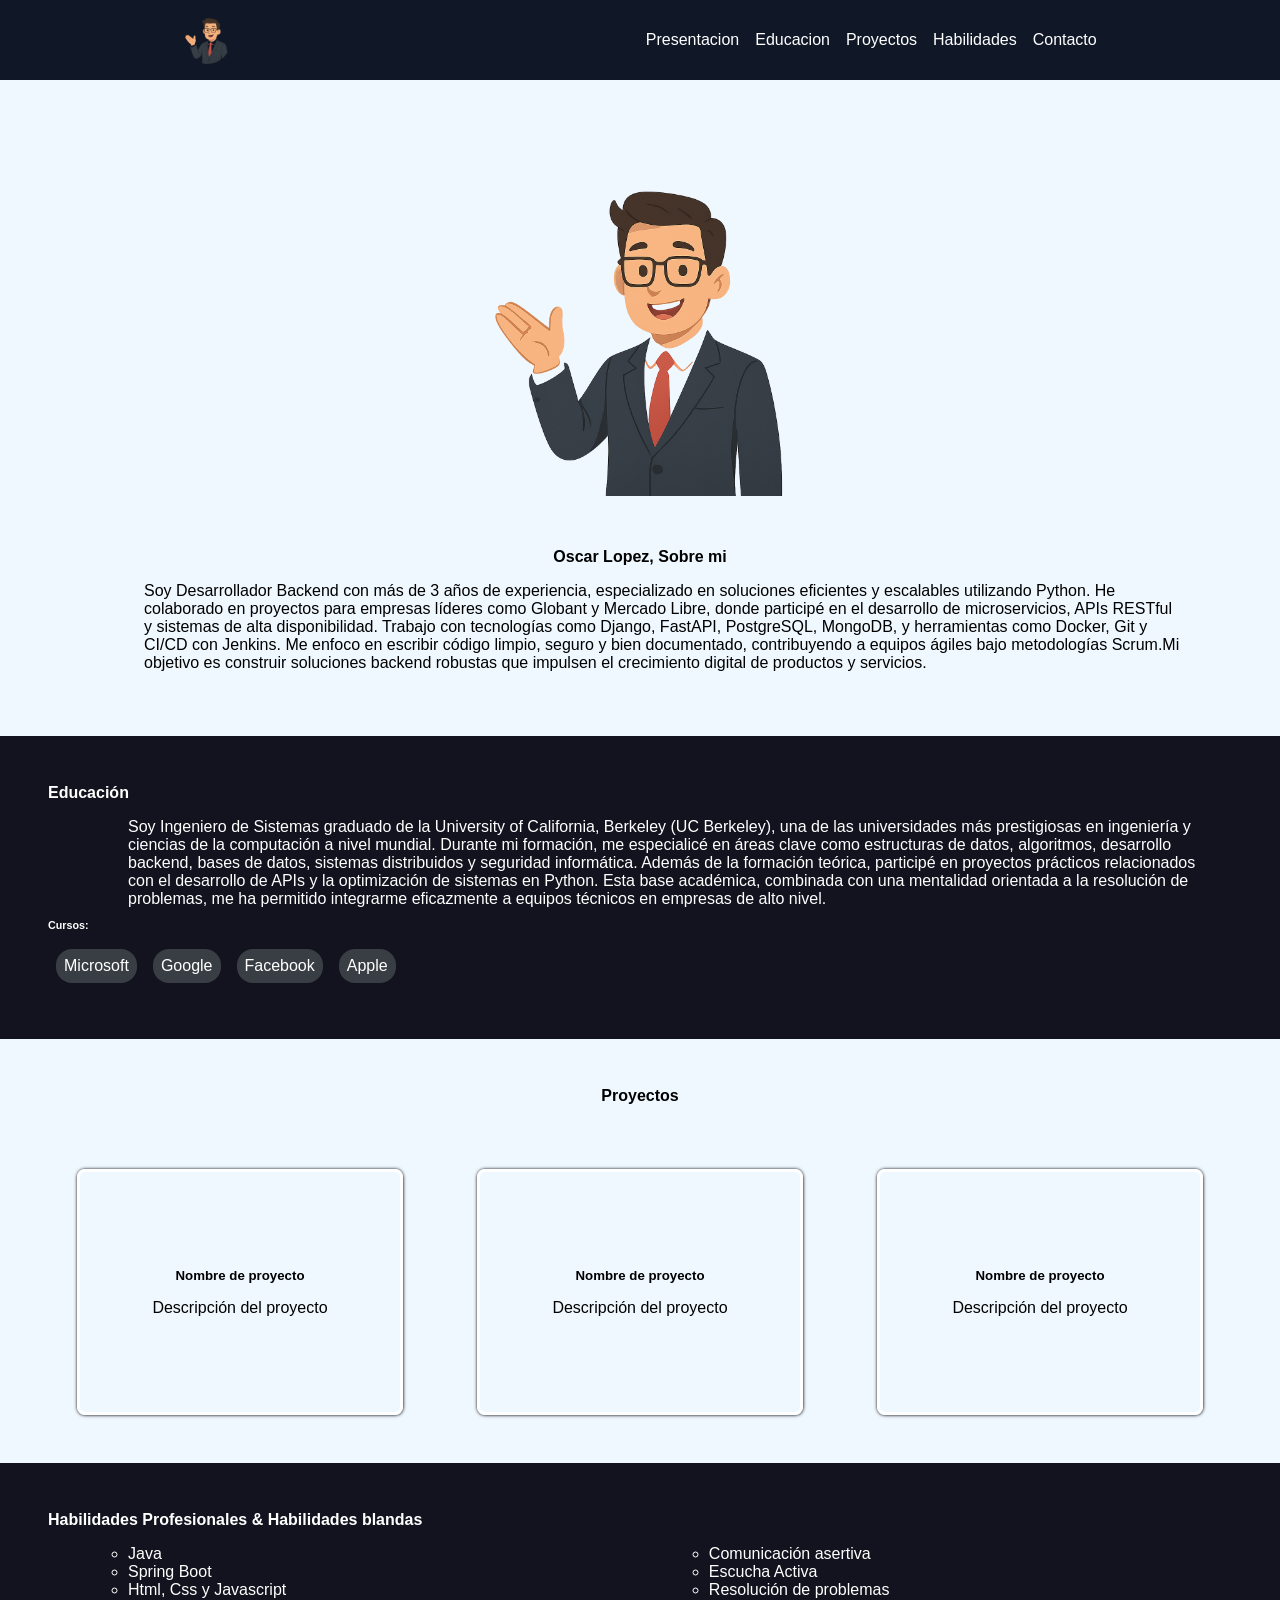
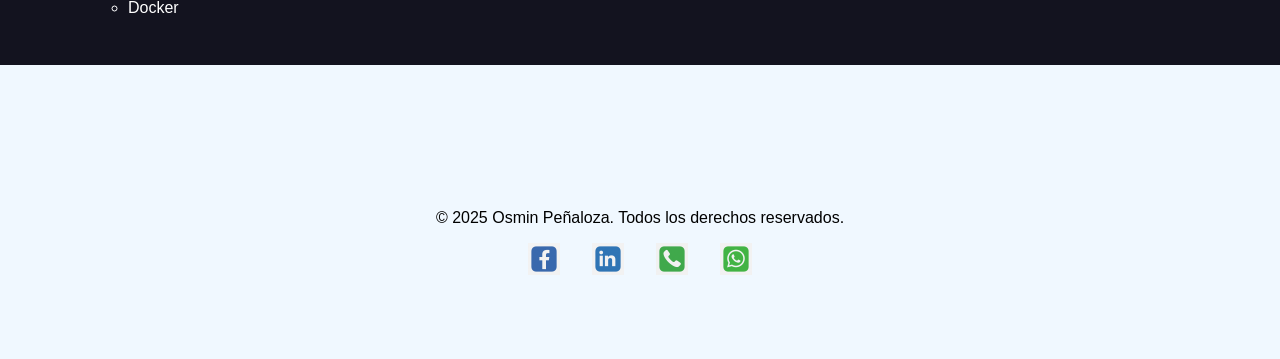
==== index.html @ 432be04a "Cambios" ====
<!DOCTYPE html>
<html lang="en">
<head>
    <meta charset="UTF-8">
    <meta name="viewport" content="width=device-width, initial-scale=1.0">
    <title>Person</title>
    <link rel="stylesheet" href="index.css"/>
</head>
<body translate="yes">
    <header id="header-items-1">
        <img src="icono.png" alt="icon"/>
        <nav>
            <ol>
                <li><a class="header-a" href="#items-1">Presentacion</a></li:>
                <li><a class="header-a" href="#items-2">Educacion</a></li:>
                <li><a class="header-a" href="#items-3">Proyectos</a></li:>
                <li><a class="header-a" href="#items-4">Habilidades</a></li:>
                <li><a class="header-a" href="#contacto">Contacto</a></li:>
            </ol>
        </nav>
    </header>
    <section id="container">
        <section id="items-1">
            <div id="foto">
                <img src="icono.png" alt="" />
            </div>
            <div id="items-1-div-1">
                <h4>Oscar Lopez, Sobre mi</h4>
                <p class="itmes-1-2-div-1-2-p">
                    Soy Desarrollador Backend con más de 3 años de experiencia, especializado en soluciones eficientes
                    y escalables utilizando Python. He colaborado en proyectos para empresas líderes como Globant y Mercado
                    Libre, donde participé en el desarrollo de microservicios, APIs RESTful y sistemas de alta disponibilidad.
                    Trabajo con tecnologías como Django, FastAPI, PostgreSQL, MongoDB, y herramientas como Docker, Git y CI/CD 
                    con Jenkins. Me enfoco en escribir código limpio, seguro y bien documentado, contribuyendo a equipos ágiles 
                    bajo metodologías Scrum.Mi objetivo es construir soluciones backend robustas que impulsen el crecimiento digital 
                    de productos y servicios.
                </p>   
            </div>
        </section>
        <section id="items-2">
            <div id="items-2-div-2">
                <h4>Educación</h4>
                <p class="itmes-1-2-div-1-2-p">
                    Soy Ingeniero de Sistemas graduado de la University of California, Berkeley (UC Berkeley), una de 
                    las universidades más prestigiosas en ingeniería y ciencias de la computación a nivel mundial. 
                    Durante mi formación, me especialicé en áreas clave como estructuras de datos, algoritmos, 
                    desarrollo backend, bases de datos, sistemas distribuidos y seguridad informática. 
                    Además de la formación teórica, participé en proyectos prácticos relacionados con el desarrollo
                    de APIs y la optimización de sistemas en Python. Esta base académica, combinada con una mentalidad 
                    orientada a la resolución de problemas, me ha permitido integrarme eficazmente a equipos técnicos en 
                    empresas de alto nivel.
                </p>
                <h6>Cursos:</h6>
                <ul>
                    <li>Microsoft</li>
                    <li>Google</li>
                    <li>Facebook</li>
                    <li>Apple</li>
                </ul> 
            </div>
        </section>
        <section id="items-3">
            <h4>Proyectos</h4>
            <section id="items-3-section">
                <a class="items-3-a" href="">
                    <div class="items-3-div">
                        <h5>Nombre de proyecto</h5>
                        <p>Descripción del proyecto</p>
                    </div>
                </a>
                <a class="items-3-a" href="">
                    <div class="items-3-div">
                        <h5>Nombre de proyecto</h5>
                        <p>Descripción del proyecto</p>
                    </div>
                </a>
                <a class="items-3-a" href="">
                    <div class="items-3-div">
                        <h5>Nombre de proyecto</h5>
                        <p>Descripción del proyecto</p>
                    </div>
                </a>
            </section>
        </section>
        <section id="items-4">
            <h4 id="items-4-h4">Habilidades Profesionales & Habilidades blandas</h4>
            <div id="items-4-div">
                <ol class="items-4-ol">
                    <li>Java</li>
                    <li>Spring Boot</li>
                    <li>Html, Css y Javascript</li>
                    <li>Docker</li>
                </ol>
                <ol class="items-4-ol">
                    <li>Comunicación asertiva</li>
                    <li>Escucha Activa</li>
                    <li>Resolución de problemas</li>
                </ol>
            </div>
        </section>
    </section>
    <footer id="contacto">
        <div>
            <p>&copy; 2025 Osmin Peñaloza. Todos los derechos reservados.</p>
        </div>
        <ol>
            <li><a href=""><img class="footer-image" src="icono-facebook.png"/></a></li>
            <li><a href=""><img class="footer-image" src="icono-linkendln.png"/></a></li>
            <li><a href=""><img class="footer-image" src="icono-telefono.png" /></a></li>
            <li><a href=""><img class="footer-image" src="icono-whatsapp.png" /></a></li>
        </ol>
    </footer>
</body>
</html>
---- index.css ----
*{
    margin: 0em;
    padding:0em;
    font-family: 'Segoe UI', sans-serif;
}

body{
    height: 100vh;
    background-color:aliceblue;
    font-size: 1em;
    display:grid;
    grid-template-columns: auto;
    grid-template-rows: auto auto auto;
    row-gap: 5em;
    scroll-behavior: smooth
}

#header-items-1 {
    top:0em;
    position:fixed;
    width: 100%;
    padding-top:1em;
    padding-bottom:1em;
    background-color: rgb(16, 24, 40);
    text-align: center;
    color:white;
    display: flex;
    flex-wrap: wrap;
    flex-direction: row;
    justify-content: space-around;
    align-items: center;
    column-gap: 3em;
}


#header-items-1 img{
    width: 3em;
    height: 3em;
    border-radius:50%;
}

#header-items-1 nav ol{
    display: flex;
    flex-direction: row;
    gap:1em;
}

#header-items-1 nav ol li{
    list-style-type:none;
}

.header-a{
    text-decoration: none;   
    color:white;
}

.header-a:hover{
    color:bisque;
}

#container{
    background-color: aliceblue;
    margin-top:10em;
}

#foto img{
    width:20em;
    height:20em;
}

#items-1{
    padding:1em;
    display: flex;
    flex-direction: column;
    flex-wrap: wrap;
    justify-content: space-around;
    align-items: center;
    text-align: justify;
}

#items-1-div-1{
    padding: 3em;
    text-align: center;
    display: grid;
    
}


#items-1-div-2{
    padding:2em;
    display: flex;
    flex-direction: column;
}


#items-1-div-2 p{
    text-overflow: clip;
}

#items-2{
     background-color:  rgb(19, 19, 31);
     color:white;
     padding:3em;
}

#items-2-div-2 ul{
    display: flex;
}

#items-2-div-2 ul li{
    list-style-type:none;
    border-radius: 1em;
    background-color: rgb(57, 62, 68);
    padding:0.5em;
    margin:0.5em;
    color:white;
    text-align: center;
} 

.itmes-1-2-div-1-2-p{
    text-overflow: clip;
    padding-top:1em;
    padding-left:5em;
    padding-right:2em;
    text-align:start; 
}

h6{
    padding-top: 1em;
    padding-bottom: 1em;
}


#items-3{
    padding:3em;
    display:grid;
    grid-template-columns: auto;
    grid-template-rows: auto auto;
    gap:4em;
    color:black;
    text-align: center;

}

.items-3-a{
    text-decoration: none;
    color:black;
}

#items-3-section{
    display: flex;
    flex-wrap: wrap;
    justify-content: space-around;
    color:black;
    gap:1em;

}

.items-3-div{
    width: 20em;
    height: 15em;
    border-radius:0.5em;
    border-style: solid;
    border-color: white;
    box-shadow: 0.01em 0.01em 0.2em 0.01em;
    display: flex;
    flex-direction: column;
    justify-content: center;
    gap:1em;
}

.items-3-div:hover{
    box-shadow: 0.01em 0.01em 0.2em 0.02em;
}


#items-4{
    padding:3em;
    background-color: rgb(19, 19, 31);
    color:white;
    display: grid;
    grid-template-columns:auto;
    grid-template-rows:auto auto;
    gap:1em;
}
#items-4-div{
    display: grid;
    grid-template-columns: auto auto;
    grid-template-rows: auto;
}

.items-4-ol{
    list-style-type: circle;
    text-align: start;
    padding-left: 5em;
}

footer{
    background-color:  aliceblue;
    color:black;
    text-align: center;
    padding-top:4em;
    padding-left:1em;
    padding-right:1em;
    padding-bottom:4em;
}

footer ol {
    display: flex;
    justify-content: center;

}

footer ol li {
    padding:1em;
    list-style-type:none;
}

.footer-image{
    width: 2em;
    height: 2em;
}
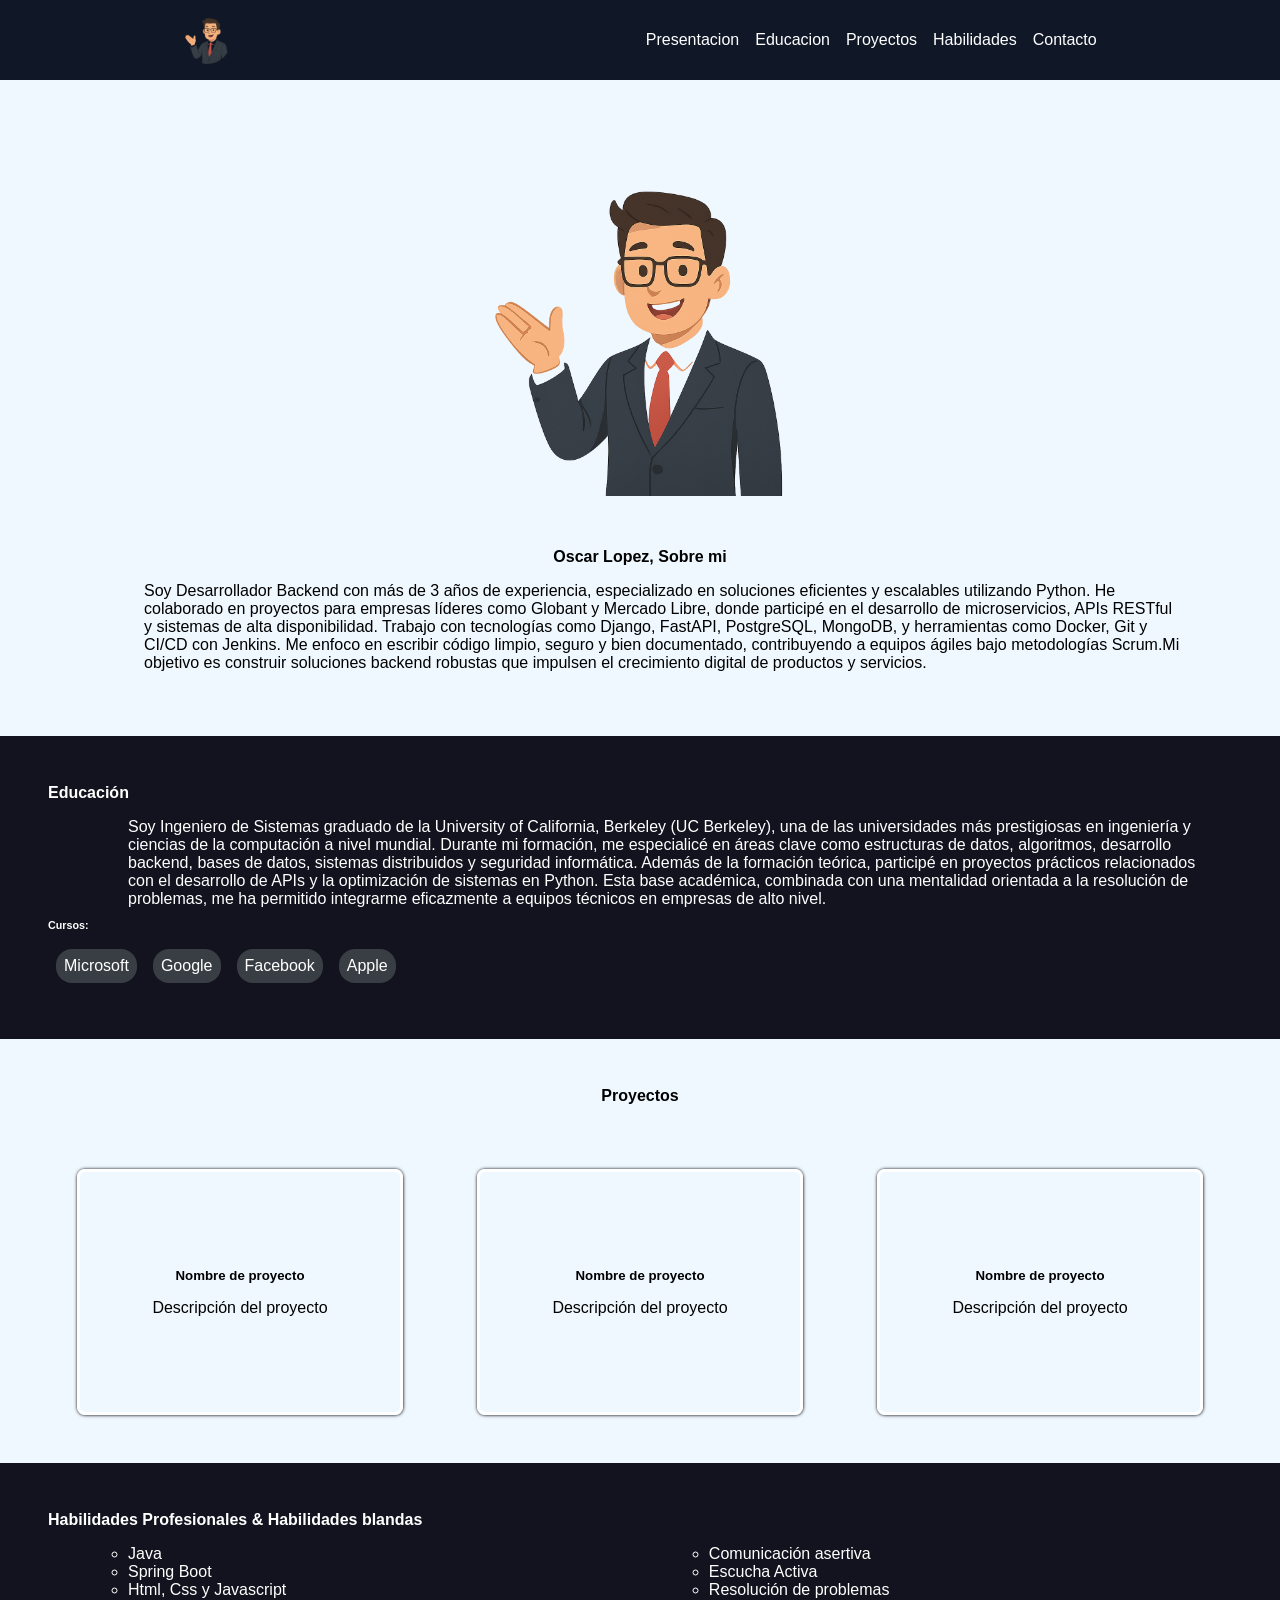
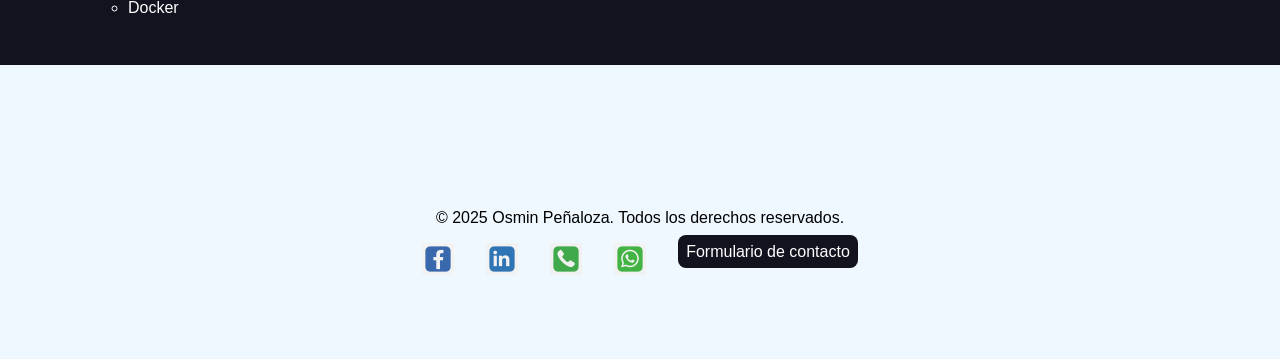
==== commit d08cf4d0: "Agregacion de formulario en sitio web tipo curriculo" ====
--- a/index.html
+++ b/index.html
@@ -108,6 +108,7 @@
             <li><a href=""><img class="footer-image" src="icono-linkendln.png"/></a></li>
             <li><a href=""><img class="footer-image" src="icono-telefono.png" /></a></li>
             <li><a href=""><img class="footer-image" src="icono-whatsapp.png" /></a></li>
+            <li><a id="formulario" href="formulario.html">Formulario de contacto</a></li>
         </ol>
     </footer>
 </body>
--- a/index.css
+++ b/index.css
@@ -6,6 +6,7 @@
 
 body{
     height: 100vh;
+    width: 100%;
     background-color:aliceblue;
     font-size: 1em;
     display:grid;
@@ -207,6 +208,7 @@
 
 footer ol {
     display: flex;
+    flex-wrap: wrap;
     justify-content: center;
 
 }
@@ -216,6 +218,18 @@
     list-style-type:none;
 }
 
+#formulario{
+    text-decoration: none;
+    color:white;
+    background-color: rgb(19, 19, 31);
+    border-radius: 0.5em;;
+    padding: 0.5em;
+}
+
+#formulario:hover{
+    background-color: rgb(71, 71, 99);
+}
+
 .footer-image{
     width: 2em;
     height: 2em;
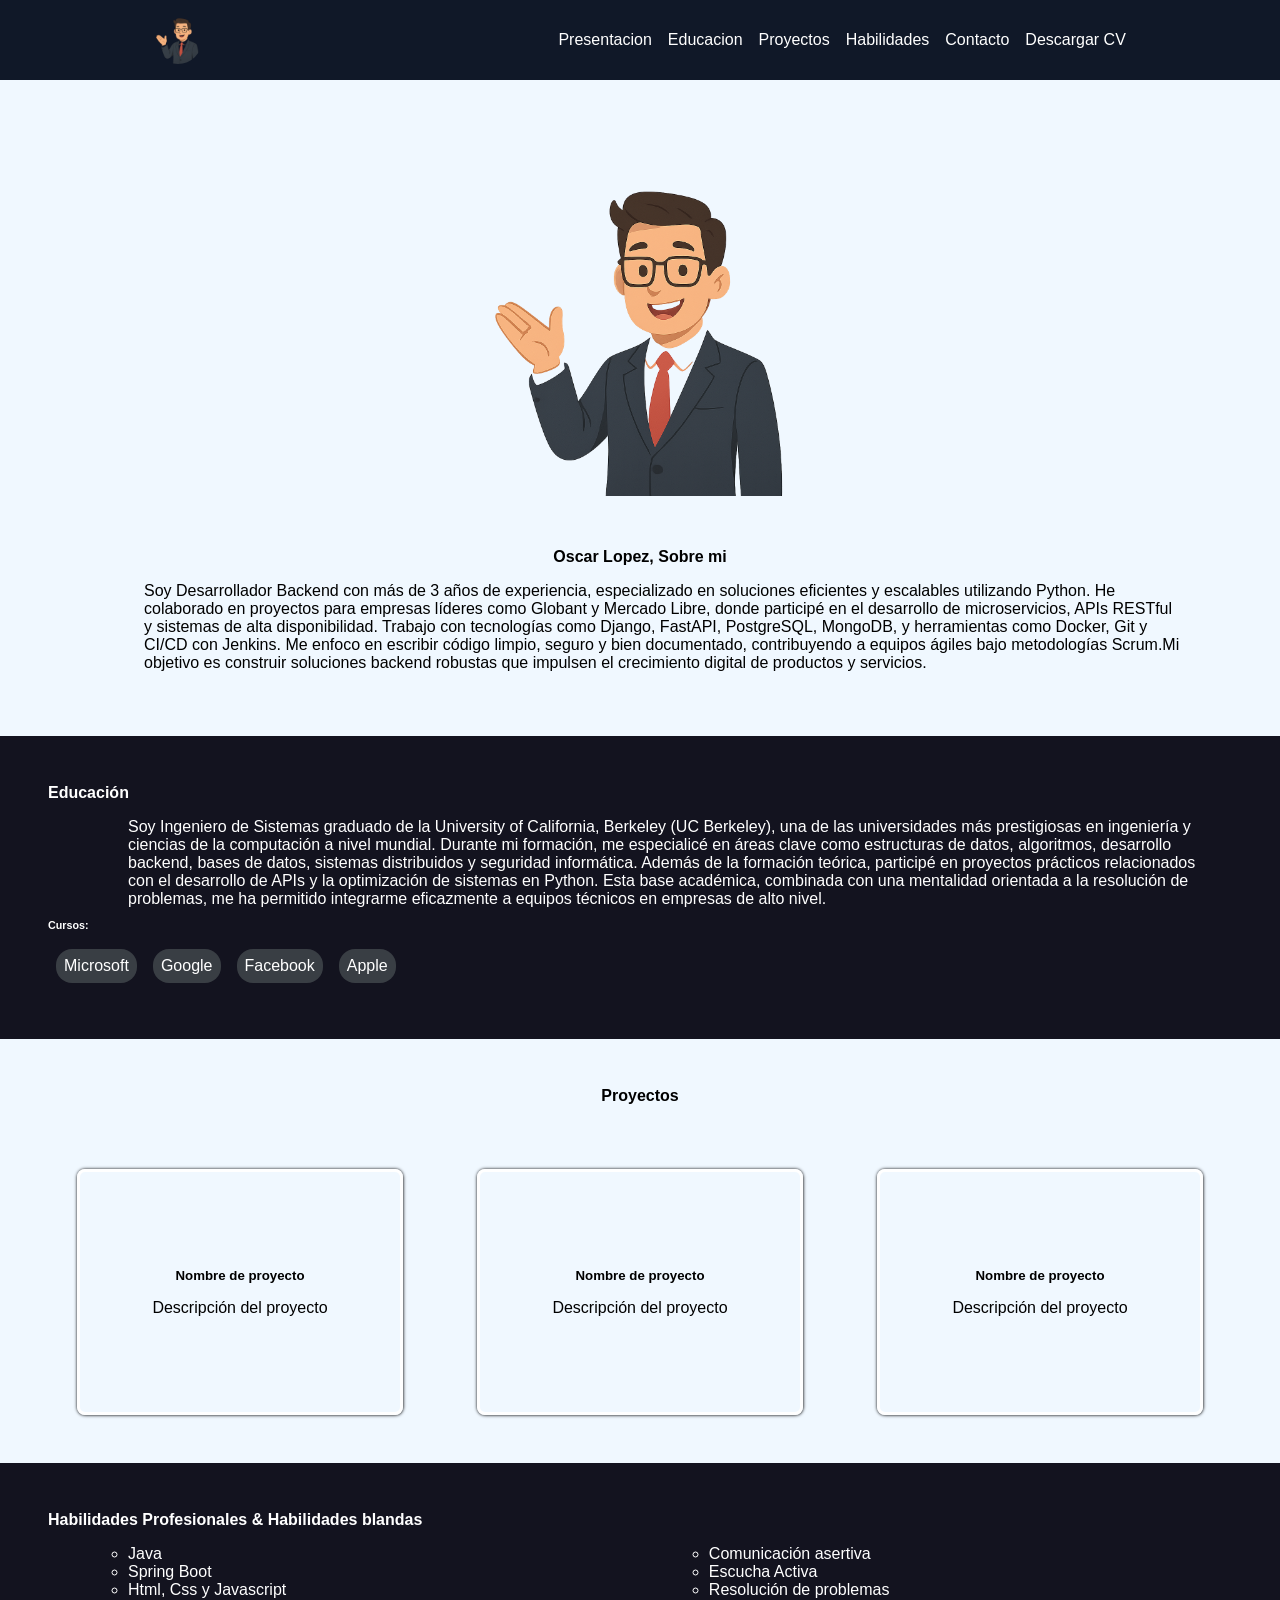
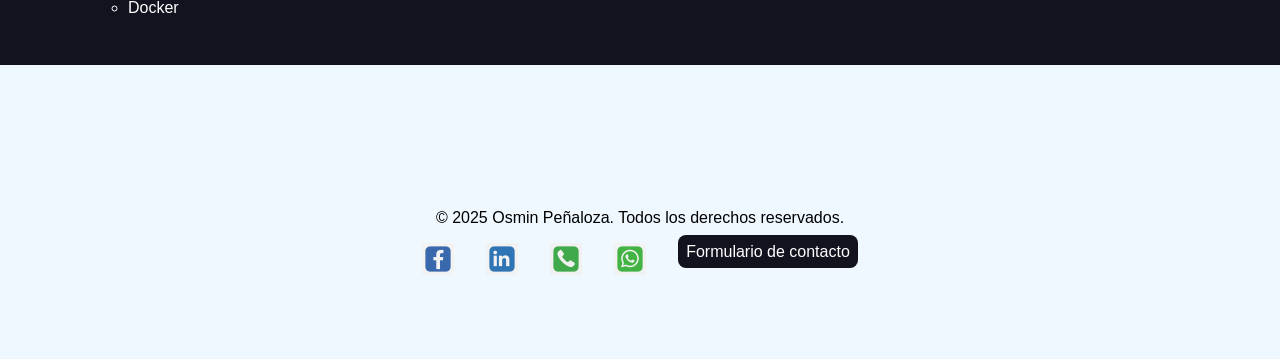
==== commit 9332812f: "Agregando a medias menu hamburguesa y se coloca un link para descargar un Archivo CV" ====
--- a/index.html
+++ b/index.html
@@ -10,12 +10,16 @@
     <header id="header-items-1">
         <img src="icono.png" alt="icon"/>
         <nav>
+            <div class="menu-toggle" id="menu-toggle">
+                ☰
+            </div>
             <ol>
                 <li><a class="header-a" href="#items-1">Presentacion</a></li:>
                 <li><a class="header-a" href="#items-2">Educacion</a></li:>
                 <li><a class="header-a" href="#items-3">Proyectos</a></li:>
                 <li><a class="header-a" href="#items-4">Habilidades</a></li:>
                 <li><a class="header-a" href="#contacto">Contacto</a></li:>
+                <li><a class="header-a" href="" download="">Descargar CV</a></li>
             </ol>
         </nav>
     </header>
--- a/index.css
+++ b/index.css
@@ -13,7 +13,7 @@
     grid-template-columns: auto;
     grid-template-rows: auto auto auto;
     row-gap: 5em;
-    scroll-behavior: smooth
+    scroll-behavior: smooth;
 }
 
 #header-items-1 {
@@ -40,6 +40,12 @@
     border-radius:50%;
 }
 
+.menu-toggle {
+  display: none;
+  font-size: 2rem;
+  cursor: pointer;
+}
+
 #header-items-1 nav ol{
     display: flex;
     flex-direction: row;
@@ -57,6 +63,17 @@
 
 .header-a:hover{
     color:bisque;
+}
+
+@media(max-width:572px){
+
+    #header-items-1 nav ol{
+        display: none;
+    }
+
+    .menu-toggle{
+        display: block;
+    }    
 }
 
 #container{
